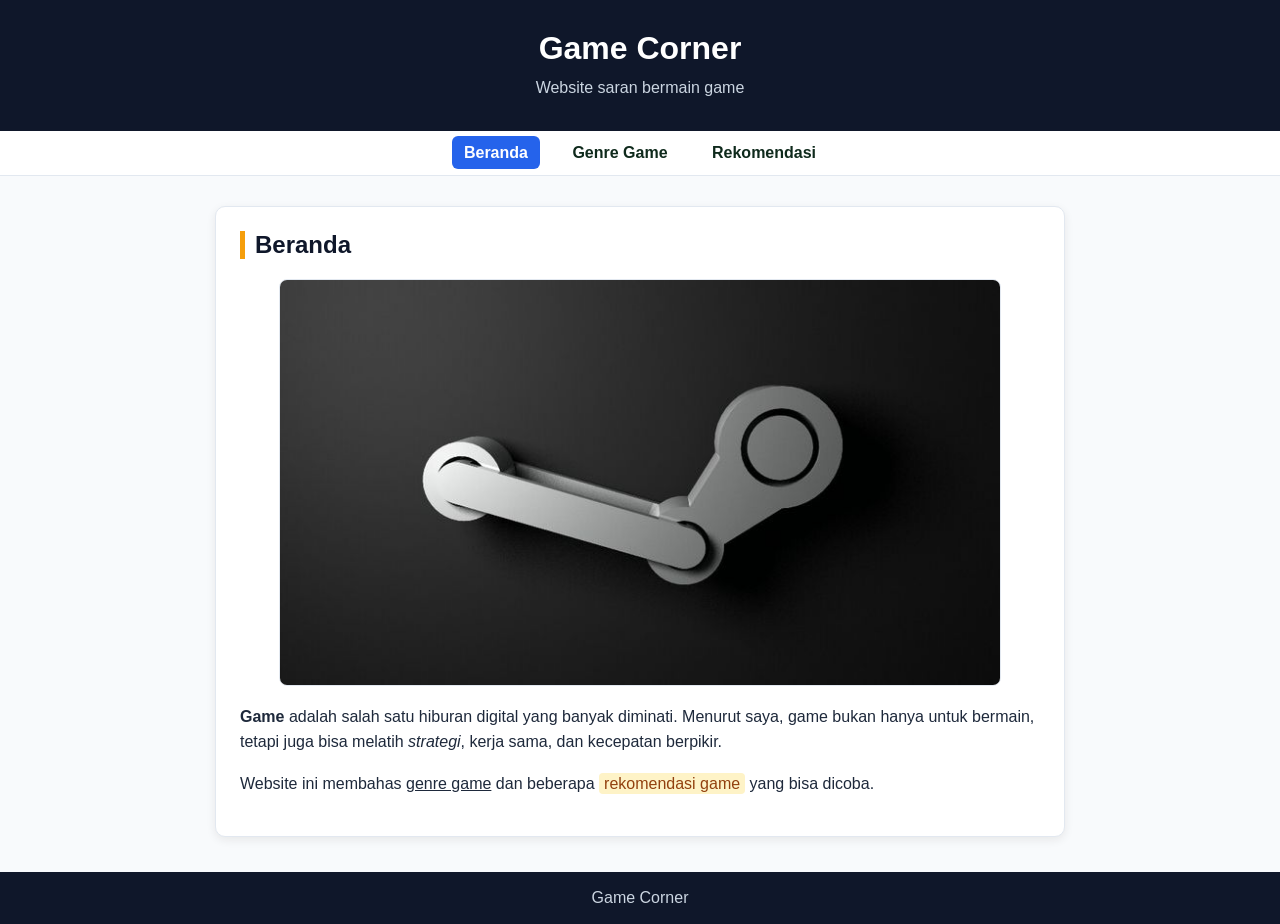
==== index.html @ 5d0e0b6d "upload tugas uts web client development" ====
<!DOCTYPE html>
<html lang="id">
<head>
  <meta charset="UTF-8">
  <meta name="viewport" content="width=device-width, initial-scale=1.0">
  <title>Game Corner</title>
  <link rel="stylesheet" href="style.css">
</head>
<body>

  <header>
    <h1>Game Corner</h1>
    <p>Website saran bermain game</p>
  </header>

  <nav>
    <a href="index.html" class="aktif">Beranda</a>
    <a href="genre.html">Genre Game</a>
    <a href="rekomendasi.html">Rekomendasi</a>
  </nav>

  <main>
    <section>
      <h2>Beranda</h2>

      <div class="kotak-gambar">
        <img src="beranda.jpg" class="gambar-utama">
      </div>

      <p>
        <strong>Game</strong> adalah salah satu hiburan digital yang banyak diminati.
        Menurut saya, game bukan hanya untuk bermain, tetapi juga bisa melatih
        <em>strategi</em>, kerja sama, dan kecepatan berpikir.
      </p>

      <p>
        Website ini membahas <u>genre game</u> dan beberapa <mark>rekomendasi game</mark> yang bisa dicoba.
      </p>
    </section>
  </main>

  <footer>
    <p>Game Corner</p>
  </footer>

</body>
</html>
---- style.css ----
body {
  margin: 0;
  font-family: Arial, sans-serif;
  background-color: #f8fafc;
  color: #1e293b;
}

header {
  background-color: #0f172a;
  color: white;
  text-align: center;
  padding: 30px 15px;
}

header h1 {
  margin: 0 0 8px;
}

header p {
  margin: 0;
  color: #cbd5e1;
}

nav {
  background-color: white;
  text-align: center;
  padding: 13px;
  border-bottom: 1px solid #e2e8f0;
}

nav a {
  color: #0f2a1c;
  text-decoration: none;
  margin: 0 8px;
  padding: 8px 12px;
  font-weight: bold;
  border-radius: 6px;
}

nav a:hover {
  background-color: #e0f2fe;
  color: #0369a1;
}

nav a.aktif {
  background-color: #2563eb;
  color: white;
}

main {
  max-width: 850px;
  margin: 30px auto;
  padding: 0 15px;
}

section {
  background-color: white;
  padding: 24px;
  border-radius: 10px;
  border: 1px solid #e2e8f0;
  box-shadow: 0 3px 10px rgba(42, 23, 15, 0.08);
}

h2 {
  color: #0f172a;
  margin-top: 0;
  border-left: 5px solid #f59e0b;
  padding-left: 10px;
}

h3 {
  color: #0f172a;
}

p {
  line-height: 1.6;
}

mark {
  background-color: #fef3c7;
  color: #92400e;
  padding: 2px 5px;
  border-radius: 4px;
}

/* Gambar utama di halaman Beranda dan Genre */
.kotak-gambar {
  width: fit-content;
  max-width: 100%;
  margin: 12px auto 18px;
  border: 1px solid #e2e8f0;
  border-radius: 8px;
  background-color: #f1f5f9;
  overflow: hidden;
}

.gambar-utama {
  width: 100%;
  max-width: 720px;
  height: auto;
  display: block;
}

/* Bagian genre atas-bawah */
.genre-list {
  margin-top: 18px;
}

.genre-item {
  background-color: #f8fafc;
  border: 1px solid #e2e8f0;
  border-radius: 8px;
  padding: 14px;
  margin-bottom: 18px;
}

.genre-item img {
  width: 100%;
  max-height: 260px;
  object-fit: cover;
  display: block;
  border-radius: 6px;
  border: 1px solid #e2e8f0;
}

.genre-item h3 {
  margin: 12px 0 6px;
}

.genre-item p {
  margin: 0;
}

/* Tabel genre */
table {
  width: 100%;
  border-collapse: collapse;
  margin-top: 15px;
  background-color: white;
}

th, td {
  border: 1px solid #e2e8f0;
  padding: 10px;
  text-align: left;
}

th {
  background-color: #0f172a;
  color: white;
}

tr:nth-child(even) {
  background-color: #f1f5f9;
}


/* Card rekomendasi game */
.daftar-game {
  display: grid;
  grid-template-columns: repeat(3, 1fr);
  gap: 16px;
  margin-top: 18px;
}

.game-card {
  background-color: #f8fafc;
  border: 1px solid #e2e8f0;
  border-radius: 8px;
  padding: 12px;
}

.game-card img {
  width: 100%;
  height: 140px;
  object-fit: cover;
  display: block;
  border-radius: 6px;
  border: 1px solid #e2e8f0;
}

.game-card h3 {
  margin: 10px 0 6px;
}

.game-card p {
  margin: 0;
  font-size: 15px;
}

footer {
  background-color: #0f172a;
  color: white;
  text-align: center;
  padding: 13px;
  margin-top: 35px;
}

footer p {
  margin: 0;
  color: #cbd5e1;
}

/* Responsif */
@media (max-width: 700px) {
  nav a {
    display: block;
    margin: 8px auto;
    width: fit-content;
  }

  main {
    margin: 18px auto;
  }

  section {
    padding: 16px;
  }

  .genre-item img {
    max-height: 200px;
  }

  .daftar-game {
    grid-template-columns: 1fr;
  }

  .game-card img {
    height: 180px;
  }

  table {
    font-size: 14px;
  }

  th, td {
    padding: 8px;
  }
}
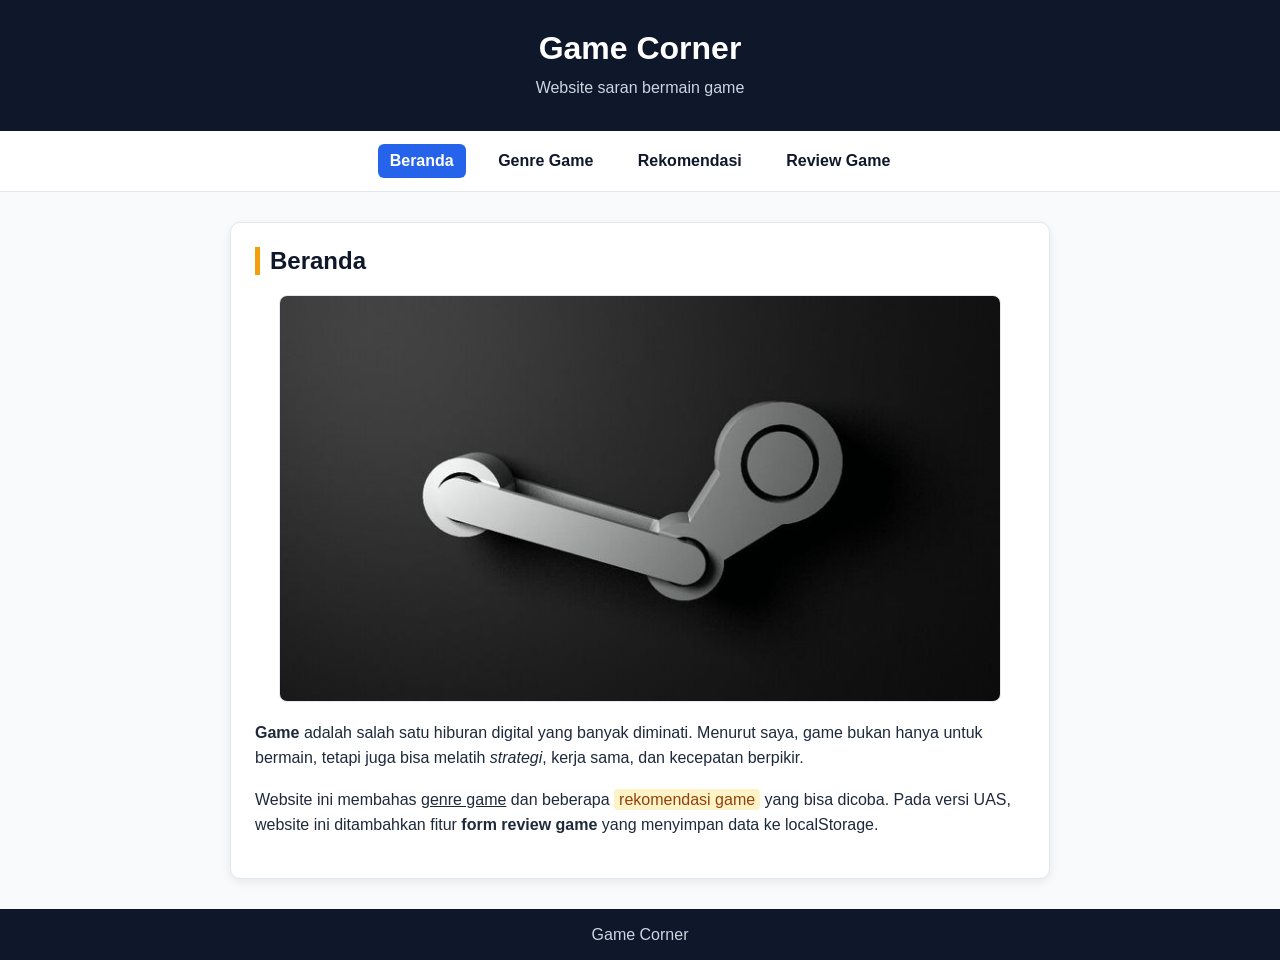
==== commit 6f3ced45: "Update UAS tambah form review game" ====
--- a/index.html
+++ b/index.html
@@ -7,7 +7,6 @@
   <link rel="stylesheet" href="style.css">
 </head>
 <body>
-
   <header>
     <h1>Game Corner</h1>
     <p>Website saran bermain game</p>
@@ -17,6 +16,7 @@
     <a href="index.html" class="aktif">Beranda</a>
     <a href="genre.html">Genre Game</a>
     <a href="rekomendasi.html">Rekomendasi</a>
+    <a href="review.html">Review Game</a>
   </nav>
 
   <main>
@@ -24,7 +24,7 @@
       <h2>Beranda</h2>
 
       <div class="kotak-gambar">
-        <img src="beranda.jpg" class="gambar-utama">
+        <img src="beranda.jpg" class="gambar-utama" alt="Ilustrasi dunia game">
       </div>
 
       <p>
@@ -35,6 +35,7 @@
 
       <p>
         Website ini membahas <u>genre game</u> dan beberapa <mark>rekomendasi game</mark> yang bisa dicoba.
+        Pada versi UAS, website ini ditambahkan fitur <strong>form review game</strong> yang menyimpan data ke localStorage.
       </p>
     </section>
   </main>
@@ -42,6 +43,5 @@
   <footer>
     <p>Game Corner</p>
   </footer>
-
 </body>
 </html>
--- a/style.css
+++ b/style.css
@@ -1,5 +1,8 @@
 body {
   margin: 0;
+  min-height: 100vh;
+  display: flex;
+  flex-direction: column;
   font-family: Arial, sans-serif;
   background-color: #f8fafc;
   color: #1e293b;
@@ -29,12 +32,13 @@
 }
 
 nav a {
-  color: #0f2a1c;
+  color: #0f172a;
   text-decoration: none;
   margin: 0 8px;
   padding: 8px 12px;
   font-weight: bold;
   border-radius: 6px;
+  display: inline-block;
 }
 
 nav a:hover {
@@ -48,9 +52,12 @@
 }
 
 main {
+  flex: 1;
+  width: 100%;
   max-width: 850px;
   margin: 30px auto;
   padding: 0 15px;
+  box-sizing: border-box;
 }
 
 section {
@@ -83,7 +90,6 @@
   border-radius: 4px;
 }
 
-/* Gambar utama di halaman Beranda dan Genre */
 .kotak-gambar {
   width: fit-content;
   max-width: 100%;
@@ -101,7 +107,6 @@
   display: block;
 }
 
-/* Bagian genre atas-bawah */
 .genre-list {
   margin-top: 18px;
 }
@@ -131,7 +136,6 @@
   margin: 0;
 }
 
-/* Tabel genre */
 table {
   width: 100%;
   border-collapse: collapse;
@@ -139,7 +143,8 @@
   background-color: white;
 }
 
-th, td {
+th,
+td {
   border: 1px solid #e2e8f0;
   padding: 10px;
   text-align: left;
@@ -154,8 +159,6 @@
   background-color: #f1f5f9;
 }
 
-
-/* Card rekomendasi game */
 .daftar-game {
   display: grid;
   grid-template-columns: repeat(3, 1fr);
@@ -188,12 +191,117 @@
   font-size: 15px;
 }
 
+form {
+  margin-top: 18px;
+}
+
+.form-group {
+  margin-bottom: 16px;
+}
+
+label {
+  display: block;
+  font-weight: bold;
+  margin-bottom: 6px;
+  color: #0f172a;
+}
+
+input,
+select,
+textarea {
+  width: 100%;
+  box-sizing: border-box;
+  border: 1px solid #cbd5e1;
+  border-radius: 8px;
+  padding: 11px 12px;
+  font-size: 15px;
+  font-family: Arial, sans-serif;
+  background-color: #ffffff;
+  color: #1e293b;
+}
+
+input:focus,
+select:focus,
+textarea:focus {
+  outline: 2px solid #93c5fd;
+  border-color: #2563eb;
+}
+
+small {
+  display: block;
+  margin-top: 5px;
+  color: #64748b;
+}
+
+.tombol-form {
+  display: flex;
+  flex-wrap: wrap;
+  gap: 10px;
+  margin-top: 8px;
+}
+
+button {
+  border: none;
+  border-radius: 8px;
+  background-color: #2563eb;
+  color: white;
+  padding: 11px 16px;
+  font-weight: bold;
+  cursor: pointer;
+}
+
+button:hover {
+  background-color: #1d4ed8;
+}
+
+.btn-secondary {
+  background-color: #0f172a;
+}
+
+.btn-secondary:hover {
+  background-color: #334155;
+}
+
+.pesan {
+  margin-top: 15px;
+  font-weight: bold;
+}
+
+.pesan.sukses {
+  color: #15803d;
+}
+
+.pesan.error {
+  color: #b91c1c;
+}
+
+.hasil-review {
+  margin-top: 20px;
+  background-color: #f8fafc;
+  border: 1px solid #e2e8f0;
+  border-radius: 10px;
+  padding: 16px;
+}
+
+.hasil-review.kosong {
+  color: #64748b;
+}
+
+.hasil-review ul {
+  padding-left: 20px;
+  margin-bottom: 0;
+}
+
+.hasil-review li {
+  margin-bottom: 8px;
+}
+
 footer {
   background-color: #0f172a;
   color: white;
   text-align: center;
   padding: 13px;
-  margin-top: 35px;
+  margin-top: 0;
 }
 
 footer p {
@@ -201,7 +309,6 @@
   color: #cbd5e1;
 }
 
-/* Responsif */
 @media (max-width: 700px) {
   nav a {
     display: block;
@@ -233,7 +340,8 @@
     font-size: 14px;
   }
 
-  th, td {
+  th,
+  td {
     padding: 8px;
   }
 }
